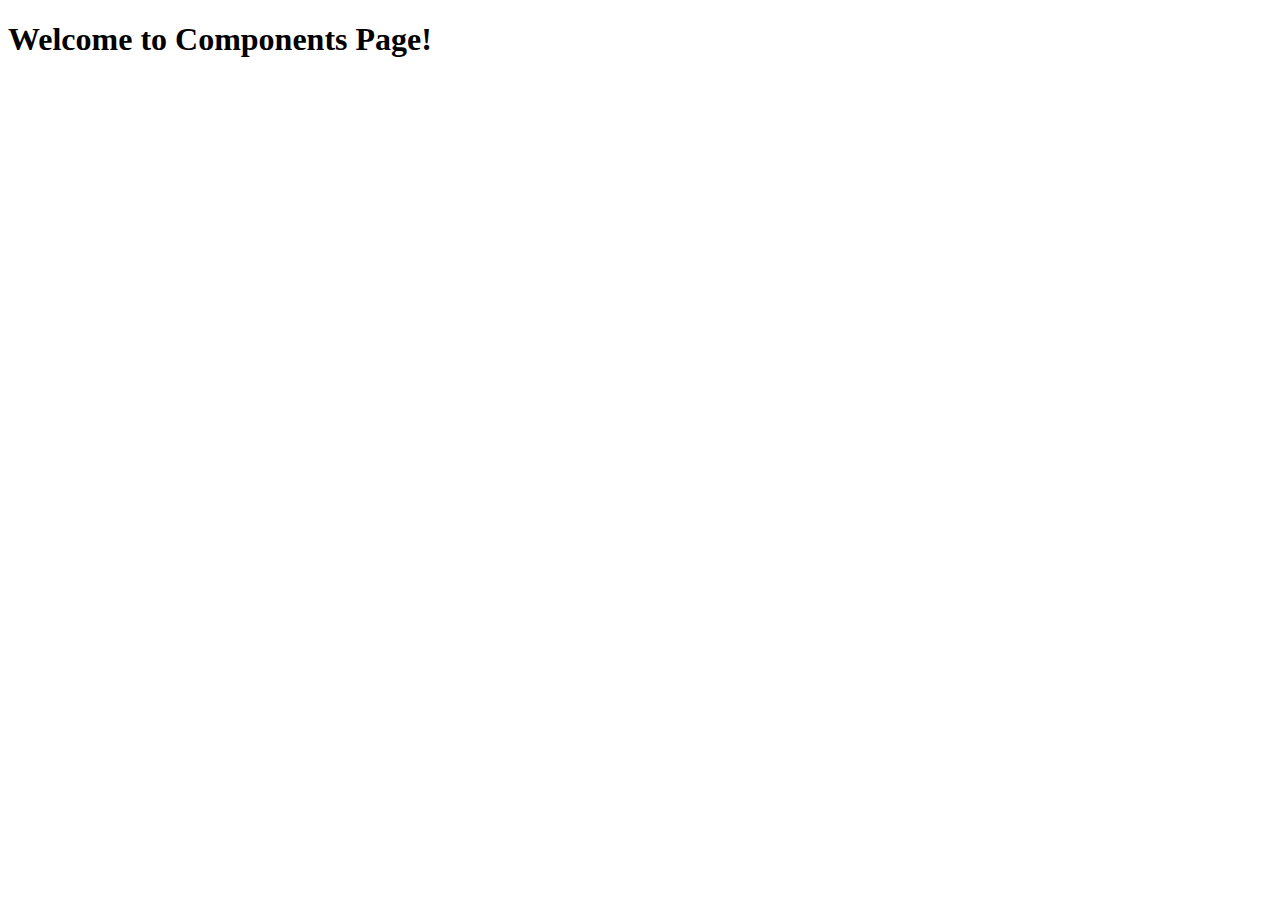
==== frontend/src/main/resources/templates/components.html @ 53bff776 "Restructured dependencies and package names + added the index and components pages" ====
<!DOCTYPE html>
<html lang="en">
<head>
    <meta charset="UTF-8">
    <meta name="viewport" content="width=device-width, initial-scale=1.0">
    <title>Components Page</title>
</head>
<body>
<h1>Welcome to Components Page!</h1>
<!-- Add your components and content here -->
</body>
</html>
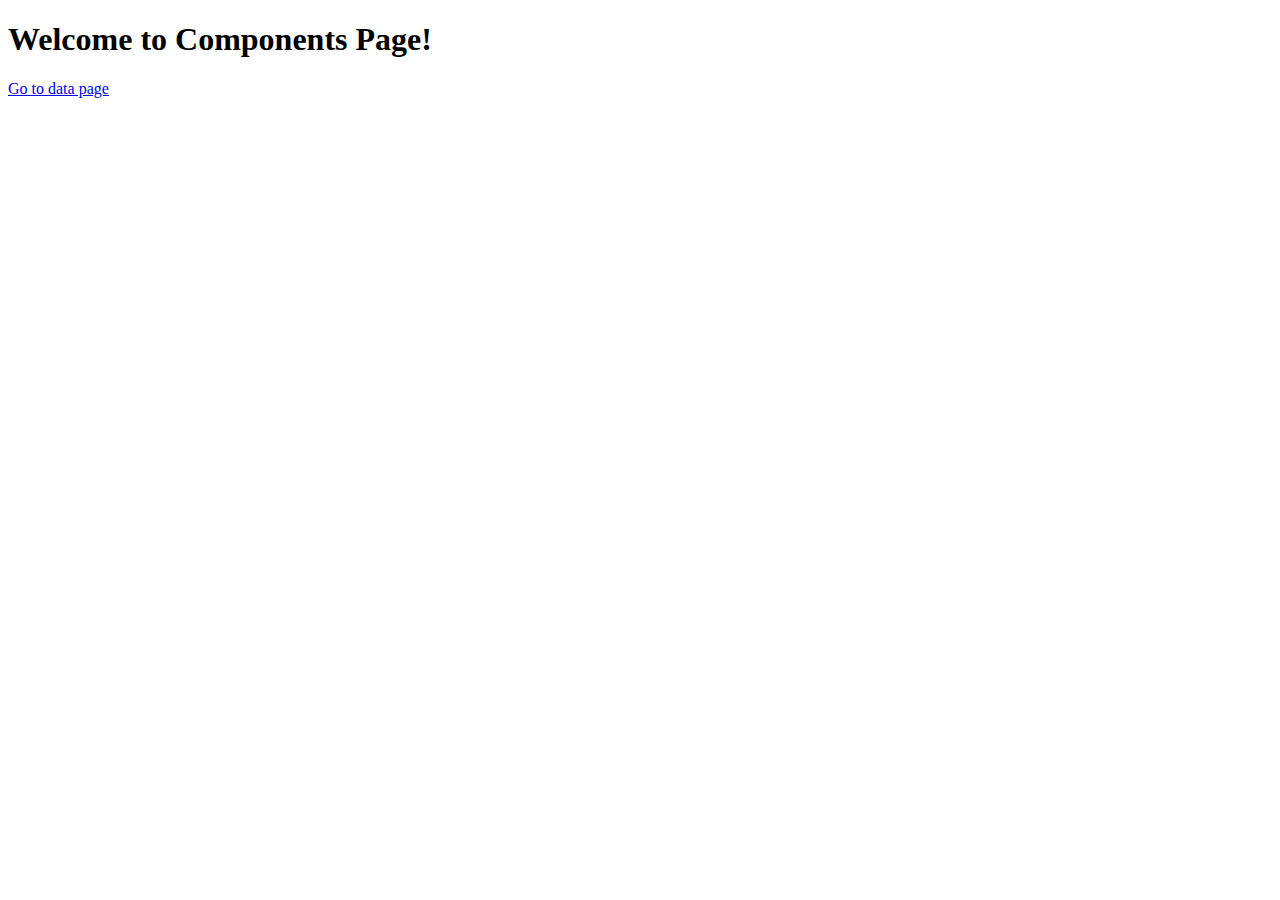
==== commit 94f92841: "Refactored Asset class. Deleted unused updateState method" ====
--- a/frontend/src/main/resources/templates/components.html
+++ b/frontend/src/main/resources/templates/components.html
@@ -7,6 +7,7 @@
 </head>
 <body>
 <h1>Welcome to Components Page!</h1>
+<a href="/">Go to data page</a>
 <!-- Add your components and content here -->
 </body>
 </html>
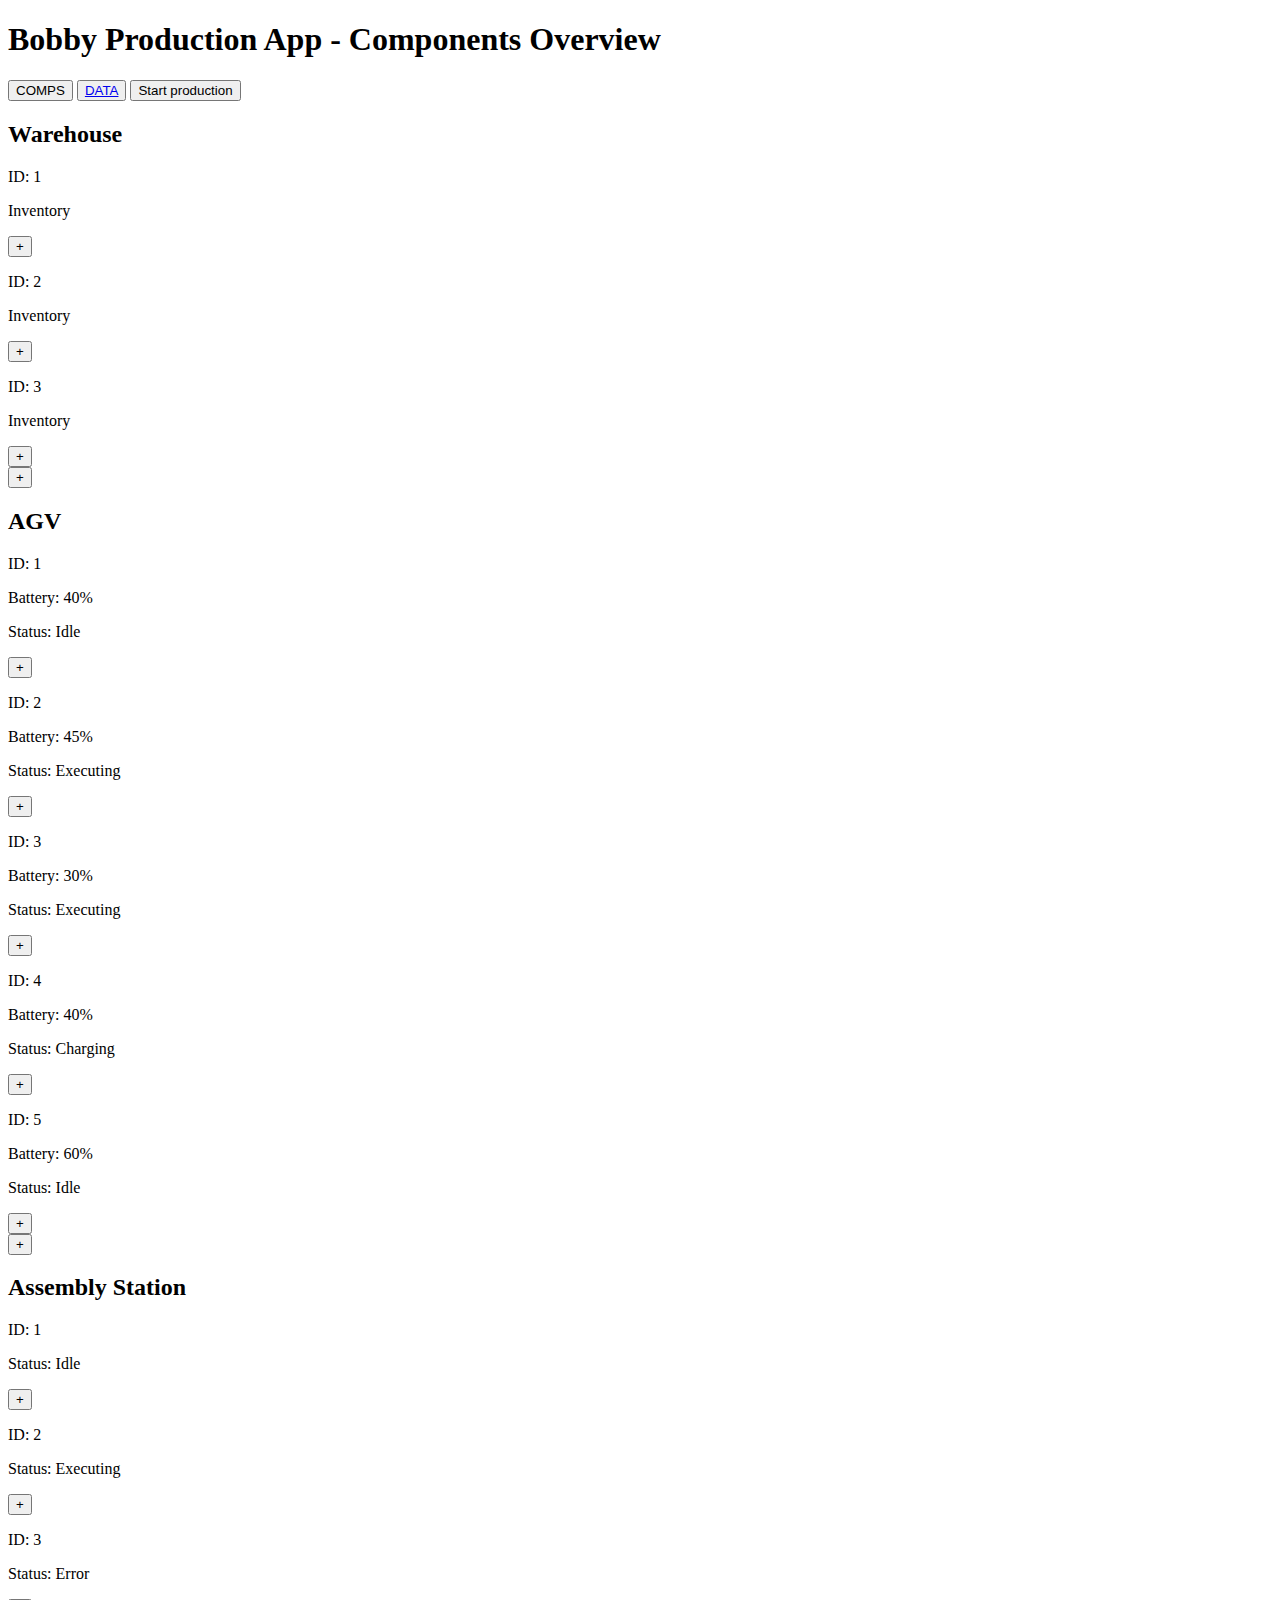
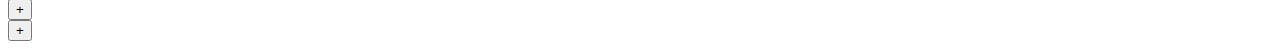
==== commit 7a82e63f: "Frontend design implemented" ====
--- a/frontend/src/main/resources/templates/components.html
+++ b/frontend/src/main/resources/templates/components.html
@@ -3,11 +3,96 @@
 <head>
     <meta charset="UTF-8">
     <meta name="viewport" content="width=device-width, initial-scale=1.0">
-    <title>Components Page</title>
+    <title>Components page</title>
+    <!-- CSS -->
+    <link th:href="@{/css/comps.css}" rel="stylesheet"></link>
+    <!-- JS -->
+    <script th:src="@{/js/main.js}" type="text/javascript" defer></script>
 </head>
 <body>
-<h1>Welcome to Components Page!</h1>
-<a href="/">Go to data page</a>
-<!-- Add your components and content here -->
+<header>
+    <h1>Bobby Production App - Components Overview</h1>
+    <nav>
+        <button class="active">COMPS</button>
+        <button>
+            <a href="/">DATA</a>
+        </button>
+        <button th:id="actionButton">Start production</button>
+    </nav>
+</header>
+<main>
+    <section class="column">
+        <h2>Warehouse</h2>
+        <div class="card">
+            <p>ID: 1</p>
+            <p>Inventory</p>
+            <button>+</button>
+        </div>
+        <div class="card">
+            <p>ID: 2</p>
+            <p>Inventory</p>
+            <button>+</button>
+        </div>
+        <div class="card">
+            <p>ID: 3</p>
+            <p>Inventory</p>
+            <button>+</button>
+        </div>
+        <button class="add-button">+</button>
+    </section>
+    <section class="column">
+        <h2>AGV</h2>
+        <div class="card">
+            <p>ID: 1</p>
+            <p>Battery: 40%</p>
+            <p>Status: Idle</p>
+            <button>+</button>
+        </div>
+        <div class="card">
+            <p>ID: 2</p>
+            <p>Battery: 45%</p>
+            <p>Status: Executing</p>
+            <button>+</button>
+        </div>
+        <div class="card">
+            <p>ID: 3</p>
+            <p>Battery: 30%</p>
+            <p>Status: Executing</p>
+            <button>+</button>
+        </div>
+        <div class="card">
+            <p>ID: 4</p>
+            <p>Battery: 40%</p>
+            <p>Status: Charging</p>
+            <button>+</button>
+        </div>
+        <div class="card">
+            <p>ID: 5</p>
+            <p>Battery: 60%</p>
+            <p>Status: Idle</p>
+            <button>+</button>
+        </div>
+        <button class="add-button">+</button>
+    </section>
+    <section class="column">
+        <h2>Assembly Station</h2>
+        <div class="card">
+            <p>ID: 1</p>
+            <p>Status: Idle</p>
+            <button>+</button>
+        </div>
+        <div class="card">
+            <p>ID: 2</p>
+            <p>Status: Executing</p>
+            <button>+</button>
+        </div>
+        <div class="card">
+            <p>ID: 3</p>
+            <p>Status: Error</p>
+            <button>+</button>
+        </div>
+        <button class="add-button">+</button>
+    </section>
+</main>
 </body>
 </html>
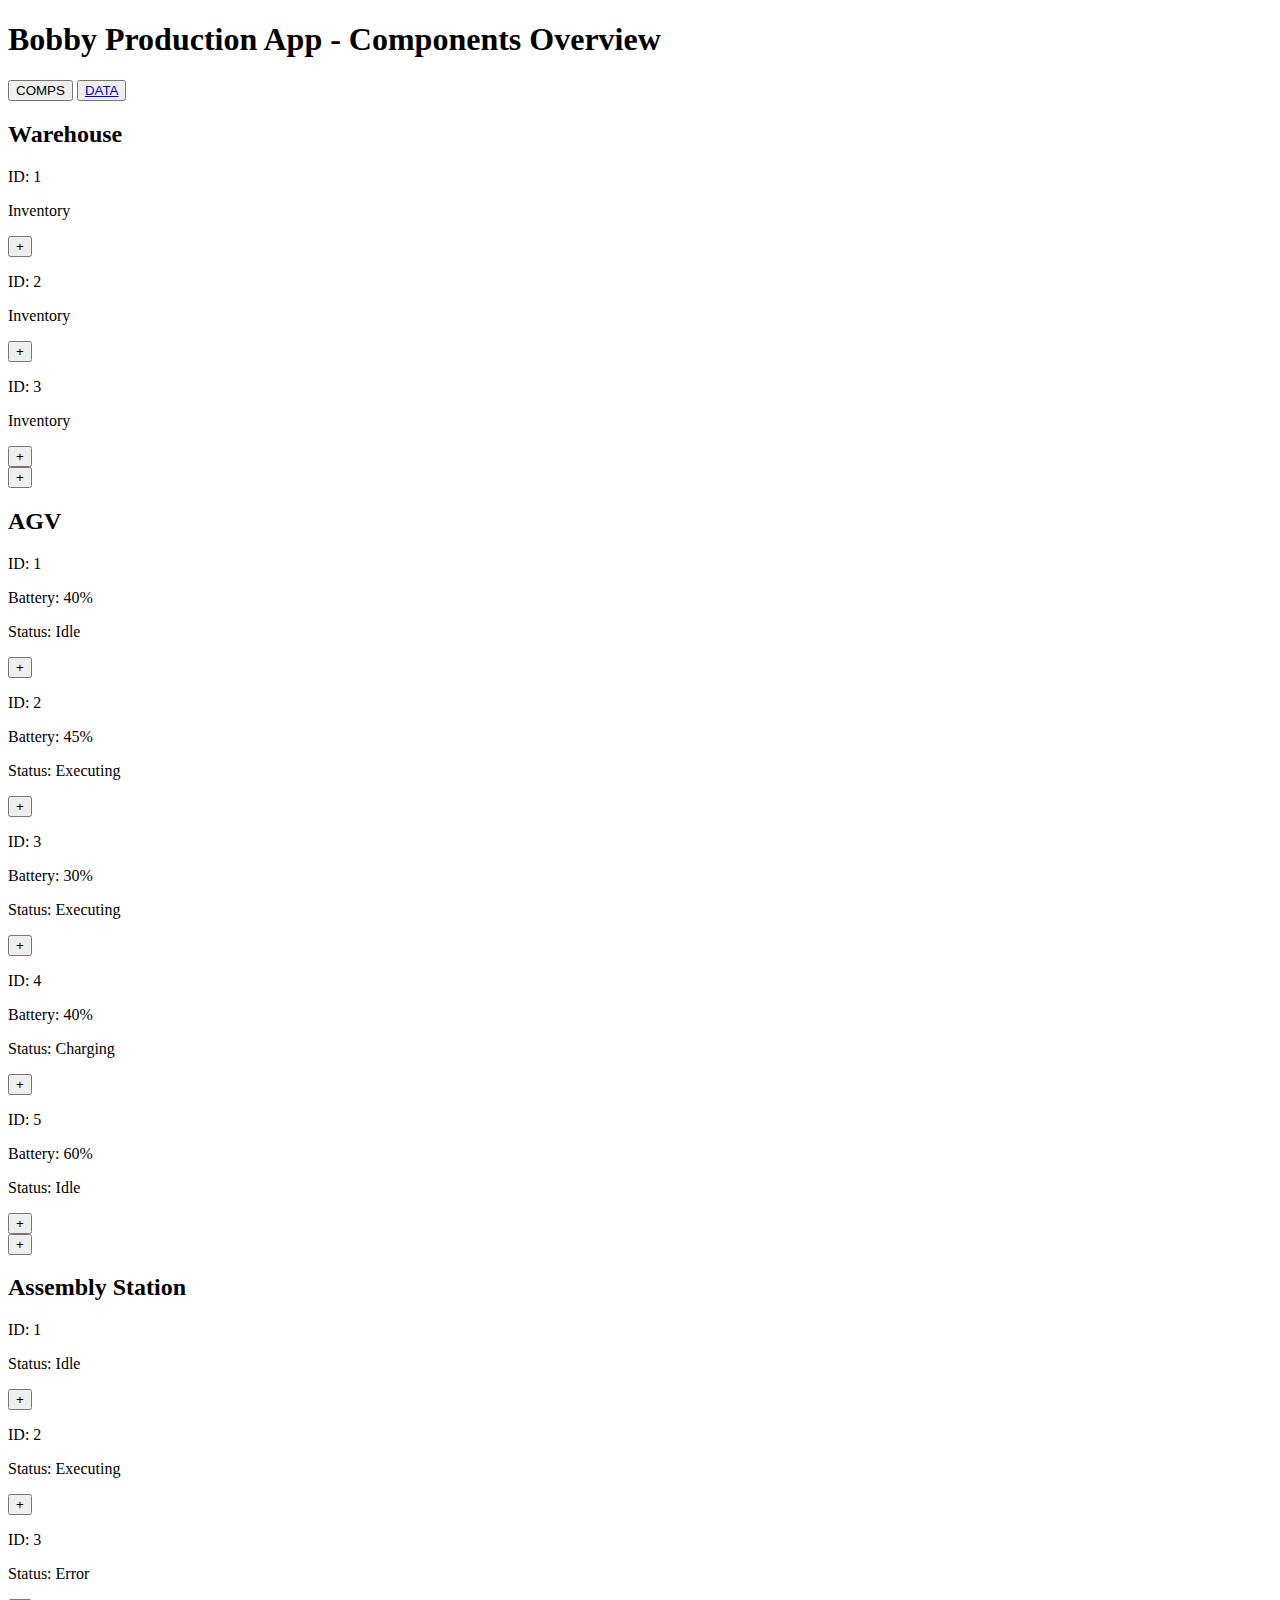
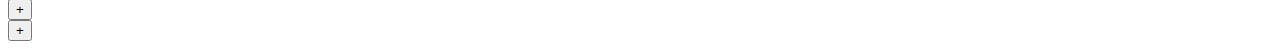
==== commit e5c32dec: "Refactor frontend START button" ====
--- a/frontend/src/main/resources/templates/components.html
+++ b/frontend/src/main/resources/templates/components.html
@@ -17,7 +17,6 @@
         <button>
             <a href="/">DATA</a>
         </button>
-        <button th:id="actionButton">Start production</button>
     </nav>
 </header>
 <main>
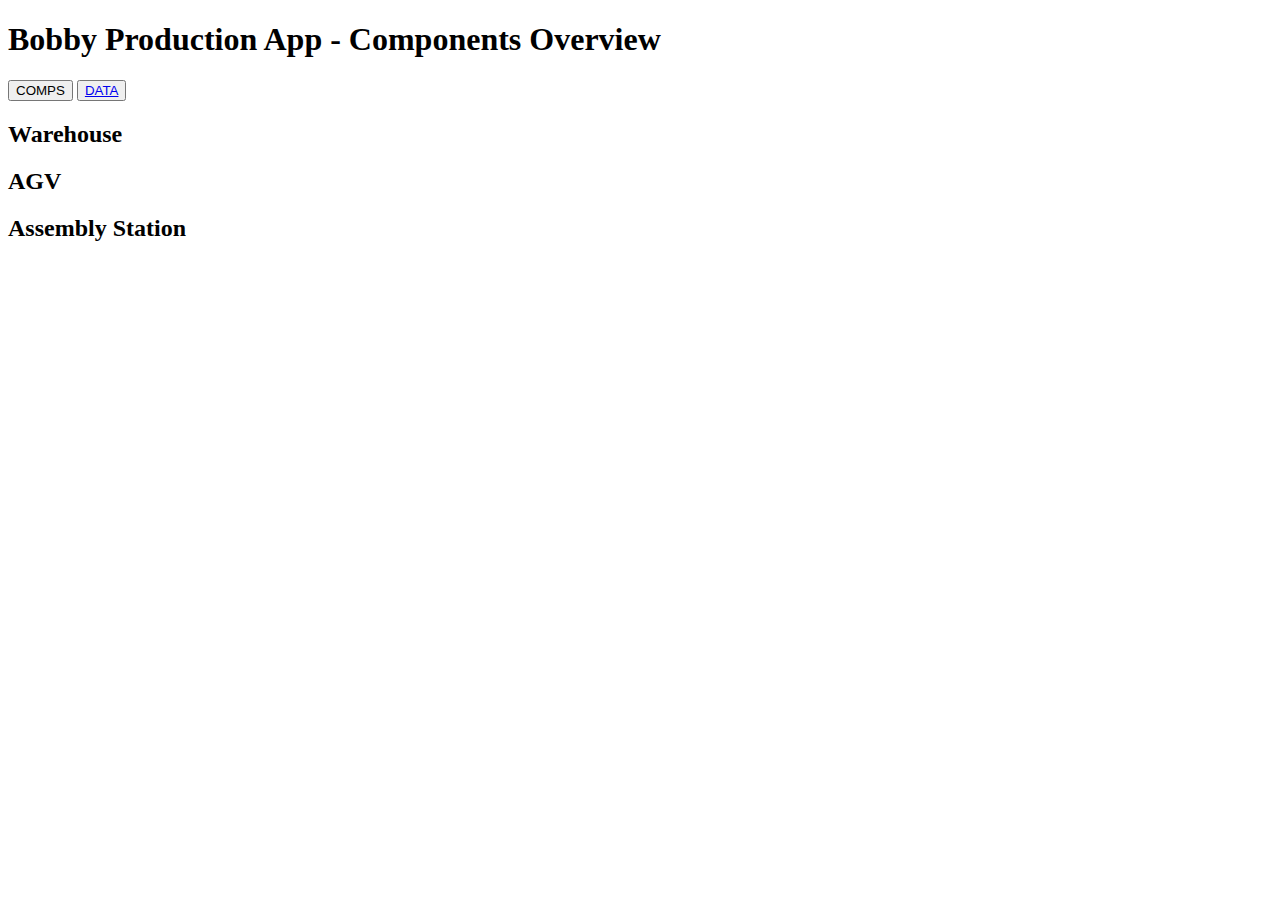
==== commit ffe54b90: "Showing assets in frontend" ====
--- a/frontend/src/main/resources/templates/components.html
+++ b/frontend/src/main/resources/templates/components.html
@@ -5,9 +5,7 @@
     <meta name="viewport" content="width=device-width, initial-scale=1.0">
     <title>Components page</title>
     <!-- CSS -->
-    <link th:href="@{/css/comps.css}" rel="stylesheet"></link>
-    <!-- JS -->
-    <script th:src="@{/js/main.js}" type="text/javascript" defer></script>
+    <link rel="stylesheet" href="/css/comps.css">
 </head>
 <body>
 <header>
@@ -22,76 +20,15 @@
 <main>
     <section class="column">
         <h2>Warehouse</h2>
-        <div class="card">
-            <p>ID: 1</p>
-            <p>Inventory</p>
-            <button>+</button>
-        </div>
-        <div class="card">
-            <p>ID: 2</p>
-            <p>Inventory</p>
-            <button>+</button>
-        </div>
-        <div class="card">
-            <p>ID: 3</p>
-            <p>Inventory</p>
-            <button>+</button>
-        </div>
-        <button class="add-button">+</button>
     </section>
     <section class="column">
         <h2>AGV</h2>
-        <div class="card">
-            <p>ID: 1</p>
-            <p>Battery: 40%</p>
-            <p>Status: Idle</p>
-            <button>+</button>
-        </div>
-        <div class="card">
-            <p>ID: 2</p>
-            <p>Battery: 45%</p>
-            <p>Status: Executing</p>
-            <button>+</button>
-        </div>
-        <div class="card">
-            <p>ID: 3</p>
-            <p>Battery: 30%</p>
-            <p>Status: Executing</p>
-            <button>+</button>
-        </div>
-        <div class="card">
-            <p>ID: 4</p>
-            <p>Battery: 40%</p>
-            <p>Status: Charging</p>
-            <button>+</button>
-        </div>
-        <div class="card">
-            <p>ID: 5</p>
-            <p>Battery: 60%</p>
-            <p>Status: Idle</p>
-            <button>+</button>
-        </div>
-        <button class="add-button">+</button>
     </section>
     <section class="column">
         <h2>Assembly Station</h2>
-        <div class="card">
-            <p>ID: 1</p>
-            <p>Status: Idle</p>
-            <button>+</button>
-        </div>
-        <div class="card">
-            <p>ID: 2</p>
-            <p>Status: Executing</p>
-            <button>+</button>
-        </div>
-        <div class="card">
-            <p>ID: 3</p>
-            <p>Status: Error</p>
-            <button>+</button>
-        </div>
-        <button class="add-button">+</button>
     </section>
 </main>
+<!-- JS -->
+<script src="/js/comps.js" defer></script>
 </body>
-</html>
+</html>